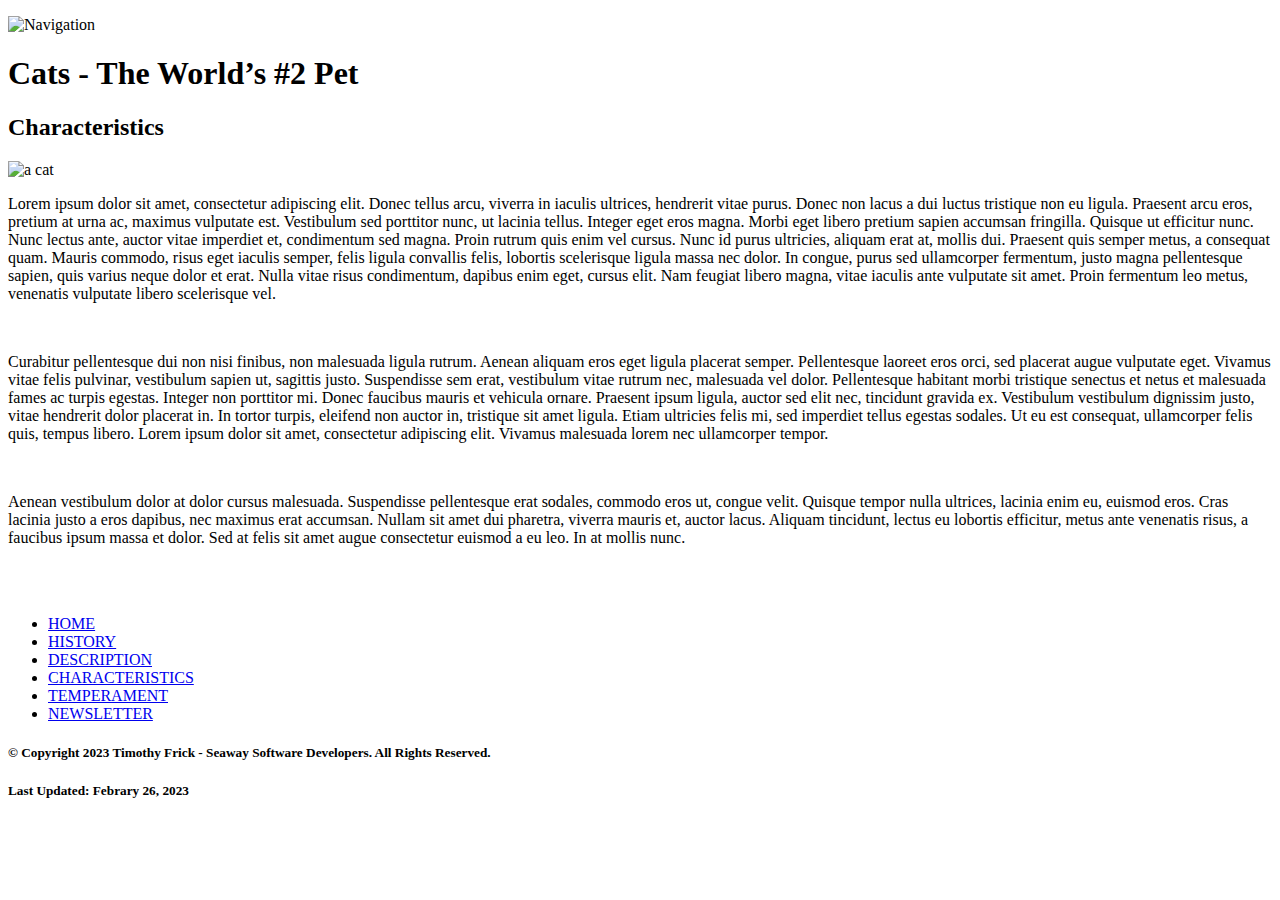
==== characteristics.html @ 0d7bca27 "files" ====
<!doctype html>
<html>
	<head>
		<meta charset="UTF-8">
		<title>Cats Website: Template</title>
		<link rel="stylesheet" href="css/styles.css">
		<link rel="preconnect" href="https://fonts.googleapis.com">
		<link rel="preconnect" href="https://fonts.gstatic.com" crossorigin>
	</head>
	
	<body>
		<nav>
			<p class="navimagep"><img class="navimage" src="images/graphicNavbar.png" alt="Navigation" usemap="#navmap"></p>
			<map name="navmap">
				<area shape="rect" coords="5,25,80,85" alt="home" href="index.html">
				<area shape="rect" coords="83,25,123,85" alt="history" href="history.html">
				<area shape="rect" coords="126,25,216,85" alt="description" href="description.html">
				<area shape="rect" coords="218,25,295,85" alt="characteristics" href="characteristics.html">
				<area shape="rect" coords="298,25,352,85" alt="temperament" href="temperament.html">
				<area shape="rect" coords="355,25,445,85" alt="newsletter" href="newsletter.html">
			</map>
		</nav>
		<header>
			<h1>Cats - The World’s #2 Pet</h1>
		</header>
		<main>
			<div class="container">
				<h2>Characteristics</h2>
				<p class="imagep"><img src="images/cat4.jpg" alt="a cat"></p>
				<p>Lorem ipsum dolor sit amet, consectetur adipiscing elit. Donec tellus arcu, viverra in iaculis ultrices, hendrerit vitae purus. Donec non lacus a dui luctus tristique non eu ligula. Praesent arcu eros, pretium at urna ac, maximus vulputate est. Vestibulum sed porttitor nunc, ut lacinia tellus. Integer eget eros magna. Morbi eget libero pretium sapien accumsan fringilla. Quisque ut efficitur nunc. Nunc lectus ante, auctor vitae imperdiet et, condimentum sed magna. Proin rutrum quis enim vel cursus. Nunc id purus ultricies, aliquam erat at, mollis dui. Praesent quis semper metus, a consequat quam. Mauris commodo, risus eget iaculis semper, felis ligula convallis felis, lobortis scelerisque ligula massa nec dolor. In congue, purus sed ullamcorper fermentum, justo magna pellentesque sapien, quis varius neque dolor et erat. Nulla vitae risus condimentum, dapibus enim eget, cursus elit. Nam feugiat libero magna, vitae iaculis ante vulputate sit amet. Proin fermentum leo metus, venenatis vulputate libero scelerisque vel.</p>
				<br>
				<p>Curabitur pellentesque dui non nisi finibus, non malesuada ligula rutrum. Aenean aliquam eros eget ligula placerat semper. Pellentesque laoreet eros orci, sed placerat augue vulputate eget. Vivamus vitae felis pulvinar, vestibulum sapien ut, sagittis justo. Suspendisse sem erat, vestibulum vitae rutrum nec, malesuada vel dolor. Pellentesque habitant morbi tristique senectus et netus et malesuada fames ac turpis egestas. Integer non porttitor mi. Donec faucibus mauris et vehicula ornare. Praesent ipsum ligula, auctor sed elit nec, tincidunt gravida ex. Vestibulum vestibulum dignissim justo, vitae hendrerit dolor placerat in. In tortor turpis, eleifend non auctor in, tristique sit amet ligula. Etiam ultricies felis mi, sed imperdiet tellus egestas sodales. Ut eu est consequat, ullamcorper felis quis, tempus libero. Lorem ipsum dolor sit amet, consectetur adipiscing elit. Vivamus malesuada lorem nec ullamcorper tempor.</p>
				<br>
				<p>Aenean vestibulum dolor at dolor cursus malesuada. Suspendisse pellentesque erat sodales, commodo eros ut, congue velit. Quisque tempor nulla ultrices, lacinia enim eu, euismod eros. Cras lacinia justo a eros dapibus, nec maximus erat accumsan. Nullam sit amet dui pharetra, viverra mauris et, auctor lacus. Aliquam tincidunt, lectus eu lobortis efficitur, metus ante venenatis risus, a faucibus ipsum massa et dolor. Sed at felis sit amet augue consectetur euismod a eu leo. In at mollis nunc.</p>
			</div>
		</main>
		<br>
		<br>
		<footer>
			<nav class="fnav">
				<ul>
					<li><a href="index.html">HOME</a></li>
					<li><a href="history.html">HISTORY</a></li>
					<li><a href="description.html">DESCRIPTION</a></li>
					<li><a href="characteristics.html">CHARACTERISTICS</a></li>
					<li><a href="temperament.html">TEMPERAMENT</a></li>
					<li><a href="newsletter.html">NEWSLETTER</a></li>
				</ul>
			</nav>
			<h5>&copy; Copyright 2023 Timothy Frick - Seaway Software Developers. All Rights Reserved.</h5>
			<h5>Last Updated: Febrary 26, 2023</h5>
		</footer>
	</body>
</html>
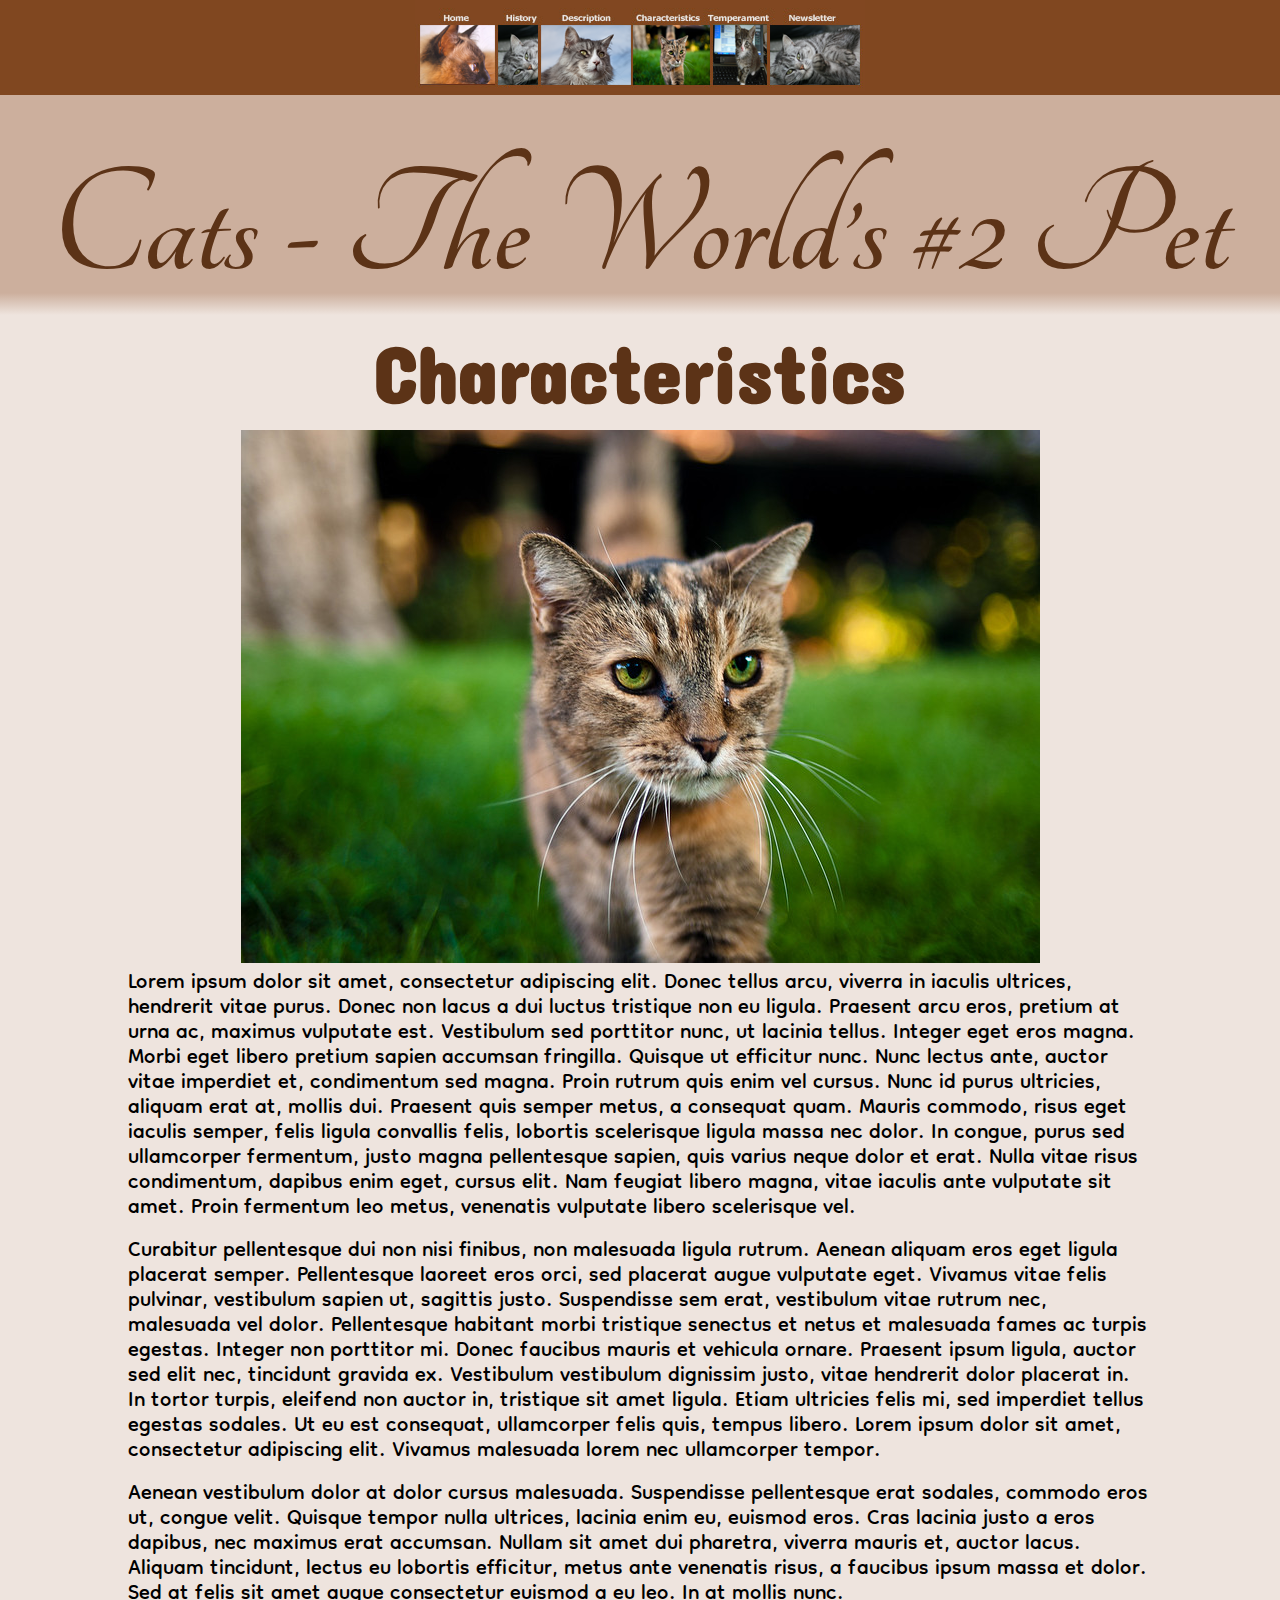
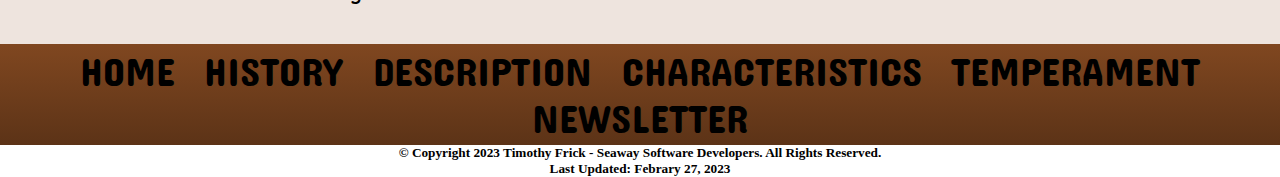
==== commit 2cfb3595: "fixing" ====
--- a/characteristics.html
+++ b/characteristics.html
@@ -2,7 +2,7 @@
 <html>
 	<head>
 		<meta charset="UTF-8">
-		<title>Cats Website: Template</title>
+		<title>Cats Website: Characteristics</title>
 		<link rel="stylesheet" href="css/styles.css">
 		<link rel="preconnect" href="https://fonts.googleapis.com">
 		<link rel="preconnect" href="https://fonts.gstatic.com" crossorigin>
@@ -48,7 +48,7 @@
 				</ul>
 			</nav>
 			<h5>&copy; Copyright 2023 Timothy Frick - Seaway Software Developers. All Rights Reserved.</h5>
-			<h5>Last Updated: Febrary 26, 2023</h5>
+			<h5>Last Updated: Febrary 27, 2023</h5>
 		</footer>
 	</body>
-</html>
+</html>--- a/css/styles.css
+++ b/css/styles.css
@@ -0,0 +1,378 @@
+/* CSS Document */
+
+@import url('https://fonts.googleapis.com/css2?family=Big+Shoulders+Text:wght@500&family=Concert+One&family=Dongle&family=Great+Vibes&family=Tangerine:wght@400;700&display=swap');
+
+/*
+COLORS:
+	Dark Brown:        #5C3317
+	Brown:             #804720
+	Tangerine:         #F7A26C
+	Desert Sand:       #CCAF9D
+	Spanish Orange:    #E76A1A
+*/
+
+* {
+	padding: 0;
+	border: 0;
+	margin: 0;
+}
+
+body {
+	background-color: #CCAF9D55;
+}
+
+.navimagep {
+	background-color: #804720;
+}
+
+.imagep, .navimagep {
+	text-align: center;
+}
+
+h1 {
+	text-align: center;
+	font-size: 10em;
+	font-family: "Tangerine", cursive;
+	font-weight: bold;
+	padding-top: 2%;
+}
+
+
+header {
+	text-align: center;
+	color: #5C3317;
+	background-image: linear-gradient(to bottom, #CCAF9D 90%, #CCAF9D00);
+	font-family: "Tangerine", cursive;
+	font-weight: bold;
+	padding-top: 2%;
+}
+
+header h1 {
+	animation: float 2s infinite alternate ease-in-out;
+}
+
+@keyframes float {
+	0% {transform: translate(0, -20px)}
+	100% {transform: translate(0, -15px)}
+}
+
+h2, th {
+	text-align: center;
+	color: #5C3317;
+	font-size: 5em;
+	font-family: "Concert One", "Impact", "Haettenschweiler", "Franklin Gothic Bold", "Arial Black", sans-serif;
+	padding: 1% 0;
+}
+
+blockquote {
+	
+}
+
+main p, main ol li, td {
+	font-size: 2em;
+	font-family: "Dongle", 'Gill Sans', 'Gill Sans MT', 'Myriad Pro', 'DejaVu Sans Condensed', Helvetica, Arial, 'sans-serif';
+	line-height: 25px;
+}
+
+main h3 {
+	font-size: 4em;
+	font-family: "Dongle", 'Gill Sans', 'Gill Sans MT', 'Myriad Pro', 'DejaVu Sans Condensed', Helvetica, Arial, 'sans-serif';
+	line-height: 50px;
+	text-align: center;
+	color: #5C3317;
+}
+
+.container {
+	width: 80%;
+	margin: 0 auto;
+}
+
+.newsletterImage {
+	width: 60%;
+	border: 0;
+}
+
+table {
+	
+}
+
+.button {
+	border: 0;
+	padding: 7px 17px;
+	border-radius: 20px;
+	background-color: #F7A26C;
+	font-weight: bold;
+	font-size: 1.5em;
+	color: #5C3317;
+	transition: 0.2s all;
+	font-family: "Big Shoulders Text", "Impact", "Haettenschweiler", 'Franklin Gothic Bold', 'Arial Black', 'sans-serif'
+}
+
+.button:hover {
+	cursor: pointer;
+}
+
+#submit:hover {
+	background-color: #99ee99;
+	color: #00AA00;
+	letter-spacing: 1px;
+	box-shadow: 0 0 10px 10px #99ee99;
+}
+
+#reset:hover {
+	background-color: #ee9999;
+	color: #AA0000;
+	letter-spacing: 1px;
+	box-shadow: 0 0 10px 10px #ee9999;
+}
+
+input, select {
+	border: 1px solid #000000;
+	border-radius: 5px;
+}
+
+.tablep {
+	text-align: center;
+	border: 0;
+}
+
+table {
+	
+}
+
+td {
+	border: 1px dashed #CCAF9D;
+	border-radius: 10px;
+	text-align: center;
+}
+
+td:hover {
+	border: 2px dashed #CCAF9D;
+}
+
+th:hover, .tablep:hover, .buttontd:hover, .newsletterImage:hover {
+	border: 0;
+}
+
+th {
+	border: 0;
+}
+
+.buttontd {
+	text-align: center;
+	border: 0;
+	padding-top: .5%;
+}
+
+#listing1 {
+	color: #550000;
+}
+#listing2 {
+	color: #555500;
+}
+#listing3 {
+	color: #005500;
+}
+#listing4 {
+	color: #000055;
+}
+
+footer {
+	background-color: #ffffff;
+	color: #000000;
+	text-align: center;
+}
+
+.fnav {
+	background: linear-gradient(to top, #5C3317, #804720);
+	padding: .3% 0;
+}
+
+.fnav li {
+	display: inline;
+	padding: 0 1%;
+}
+
+.fnav a {
+	color: #000000;
+	text-decoration: none;
+	font-size: 2.5em;
+	font-family: "Concert One", "Impact", "Haettenschweiler", "Franklin Gothic Bold", "Arial Black", sans-serif;
+	transition: all .3s;
+}
+
+.fnav a:hover {
+	color: #F7A26C;
+	font-size: 2.6em;
+}
+
+.fnav a:active {
+	transition: all 0s;
+	color: #E76A1A;
+}
+
+
+/* VARIOUS COLORS */
+
+.color {
+	font-family: "Great Vibes", cursive;
+	font-size: .8em;
+}
+
+#color1 {
+	color: #990000;
+	animation: c1 1s infinite linear;
+}
+#color2 {
+	color: #999900;
+	animation: c2 1s infinite linear;
+}
+#color3 {
+	color: #009900;
+	animation: c3 1s infinite linear;
+}
+#color4 {
+	color: #009999;
+	animation: c4 1s infinite linear;
+}
+#color5 {
+	color: #000099;
+	animation: c5 1s infinite linear;
+}
+#color6 {
+	color: #990099;
+	animation: c6 1s infinite linear;
+}
+#color7 {
+	color: #990000;
+	animation: c7 1s infinite linear;
+}
+#color8 {
+	color: #999900;
+	animation: c8 1s infinite linear;
+}
+#color9 {
+	color: #009900;
+	animation: c9 1s infinite linear;
+}
+#color10 {
+	color: #009999;
+	animation: c10 1s infinite linear;
+}
+#color11 {
+	color: #000099;
+	animation: c11 1s infinite linear;
+}
+#color12 {
+	color: #990099;
+	animation: c12 1s infinite linear;
+}
+
+@keyframes c1 {
+	0% {color: #990000}
+	16.6% {color: #999900}
+	33.3% {color: #009900}
+	50% {color: #009999}
+	66.6% {color: #000099}
+	83.3% {color: #990099}
+	100% {color: #990000}
+}
+@keyframes c2 {
+	0% {color: #999900}
+	16.6% {color: #009900}
+	33.3% {color: #009999}
+	50% {color: #000099}
+	66.6% {color: #990099}
+	83.3% {color: #990000}
+	100% {color: #999900}
+}
+@keyframes c3 {
+	0% {color: #009900}
+	16.6% {color: #009999}
+	33.3% {color: #000099}
+	50% {color: #990099}
+	66.6% {color: #990000}
+	83.3% {color: #999900}
+	100% {color: #009900}
+}
+@keyframes c4 {
+	0% {color: #009999}
+	16.6% {color: #000099}
+	33.3% {color: #990099}
+	50% {color: #990000}
+	66.6% {color: #999900}
+	83.3% {color: #009900}
+	100% {color: #009999}
+}
+@keyframes c5 {
+	0% {color: #000099}
+	16.6% {color: #990099}
+	33.3% {color: #990000}
+	50% {color: #999900}
+	66.6% {color: #009900}
+	83.3% {color: #009999}
+	100% {color: #000099}
+}
+@keyframes c6 {
+	0% {color: #990099}
+	16.6% {color: #990000}
+	33.3% {color: #999900}
+	50% {color: #009900}
+	66.6% {color: #009999}
+	83.3% {color: #000099}
+	100% {color: #990099}
+}
+@keyframes c7 {
+	0% {color: #990000}
+	16.6% {color: #999900}
+	33.3% {color: #009900}
+	50% {color: #009999}
+	66.6% {color: #000099}
+	83.3% {color: #990099}
+	100% {color: #990000}
+}
+@keyframes c8 {
+	0% {color: #999900}
+	16.6% {color: #009900}
+	33.3% {color: #009999}
+	50% {color: #000099}
+	66.6% {color: #990099}
+	83.3% {color: #990000}
+	100% {color: #999900}
+}
+@keyframes c9 {
+	0% {color: #009900}
+	16.6% {color: #009999}
+	33.3% {color: #000099}
+	50% {color: #990099}
+	66.6% {color: #990000}
+	83.3% {color: #999900}
+	100% {color: #009900}
+}
+@keyframes c10 {
+	0% {color: #009999}
+	16.6% {color: #000099}
+	33.3% {color: #990099}
+	50% {color: #990000}
+	66.6% {color: #999900}
+	83.3% {color: #009900}
+	100% {color: #009999}
+}
+@keyframes c11 {
+	0% {color: #000099}
+	16.6% {color: #990099}
+	33.3% {color: #990000}
+	50% {color: #999900}
+	66.6% {color: #009900}
+	83.3% {color: #009999}
+	100% {color: #000099}
+}
+@keyframes c12 {
+	0% {color: #990099}
+	16.6% {color: #990000}
+	33.3% {color: #999900}
+	50% {color: #009900}
+	66.6% {color: #009999}
+	83.3% {color: #000099}
+	100% {color: #990099}
+}